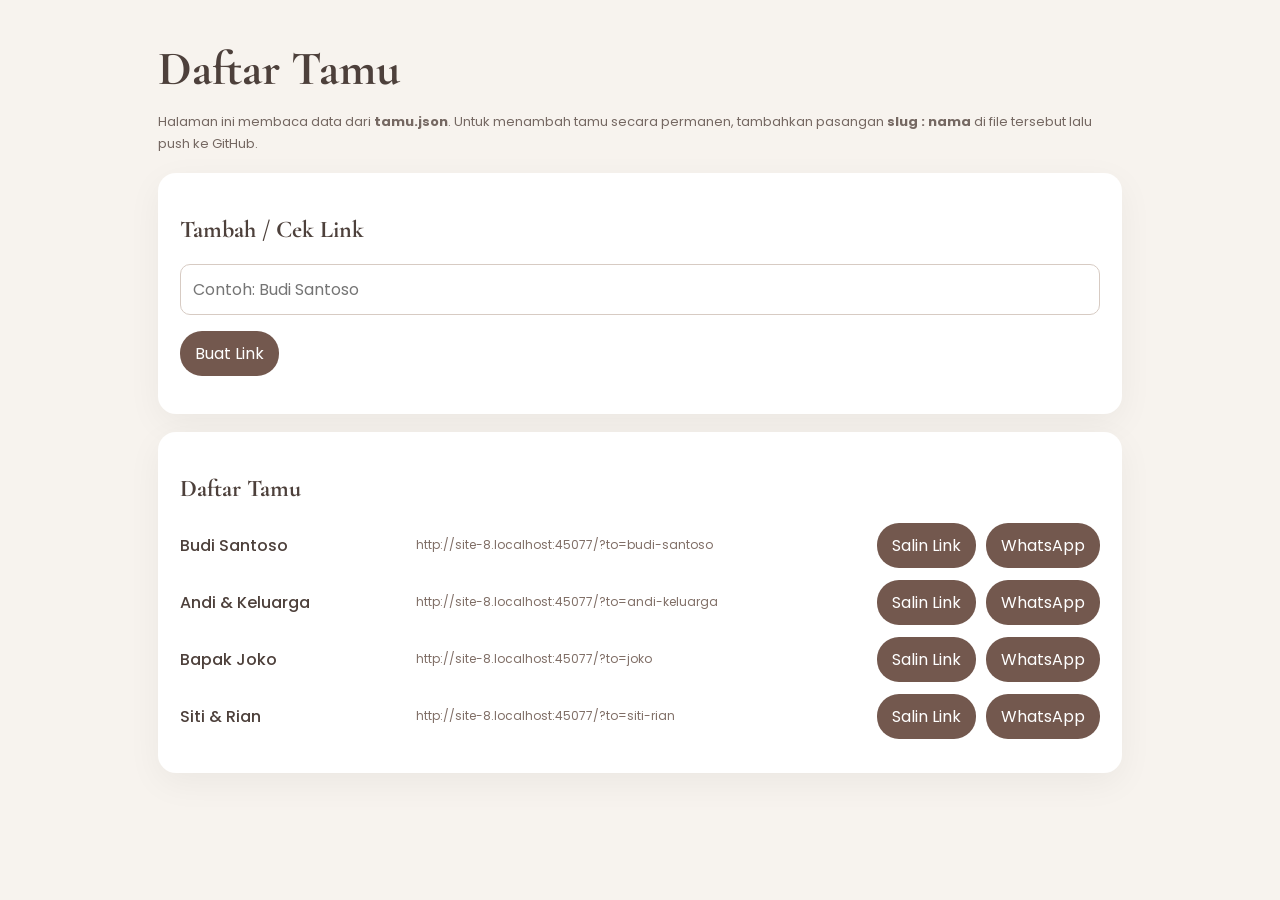
==== tamu.html @ ad66e3f7 "Add files via upload" ====
<!DOCTYPE html>
<html lang="id">
<head>
<meta charset="UTF-8">
<meta name="viewport" content="width=device-width, initial-scale=1.0">
<title>Daftar Tamu — Wawan & Wulan</title>
<link rel="preconnect" href="https://fonts.googleapis.com">
<link rel="preconnect" href="https://fonts.gstatic.com" crossorigin>
<link href="https://fonts.googleapis.com/css2?family=Cormorant+Garamond:wght@500;600&family=Poppins:wght@300;400;500;600&display=swap" rel="stylesheet">
<style>
*{box-sizing:border-box}
body{margin:0;background:#f7f3ee;color:#4d403b;font-family:Poppins,sans-serif}
.container{max-width:1000px;margin:auto;padding:40px 18px}
h1,h2{font-family:"Cormorant Garamond",serif}
h1{font-size:48px;margin:0}
.card{background:#fff;border-radius:18px;padding:22px;margin:18px 0;box-shadow:0 10px 35px #0000000d}
input{width:100%;padding:12px;border:1px solid #d7cbc3;border-radius:10px;font:inherit}
.row{display:flex;gap:10px;align-items:center;margin:12px 0}
.name{flex:1;font-weight:500}
.url{flex:2;font-size:12px;color:#806f67;word-break:break-all}
button{border:0;background:#73584e;color:#fff;padding:10px 15px;border-radius:22px;font:inherit;cursor:pointer;white-space:nowrap}
button:hover{opacity:.9}
.note{font-size:13px;line-height:1.7;color:#756862}
@media(max-width:700px){.row{display:block}.url{margin:8px 0}.row button{margin-right:5px;margin-bottom:5px}}
</style>
</head>
<body>
<div class="container">
  <h1>Daftar Tamu</h1>
  <p class="note">
    Halaman ini membaca data dari <b>tamu.json</b>. Untuk menambah tamu secara permanen,
    tambahkan pasangan <b>slug : nama</b> di file tersebut lalu push ke GitHub.
  </p>

  <div class="card">
    <h2>Tambah / Cek Link</h2>
    <input id="guestInput" placeholder="Contoh: Budi Santoso">
    <p><button id="generateBtn">Buat Link</button></p>
    <div id="generated"></div>
  </div>

  <div class="card">
    <h2>Daftar Tamu</h2>
    <div id="guestList">Memuat...</div>
  </div>
</div>

<script>
const baseUrl = window.location.origin + window.location.pathname.replace(/\/[^/]*$/, "/");

function slugify(value){
  return String(value).toLowerCase().trim()
    .normalize("NFD").replace(/[\\u0300-\\u036f]/g,"")
    .replace(/[^a-z0-9]+/g,"-").replace(/^-+|-+$/g,"");
}

function copyText(text){
  if(navigator.clipboard && window.isSecureContext){
    navigator.clipboard.writeText(text).then(()=>alert("Link berhasil disalin!"));
  }else{
    const area=document.createElement("textarea");
    area.value=text; document.body.appendChild(area); area.select();
    document.execCommand("copy"); document.body.removeChild(area);
    alert("Link berhasil disalin!");
  }
}

function makeRow(slug,name){
  const url=baseUrl+"?to="+encodeURIComponent(slug);
  const row=document.createElement("div");
  row.className="row";
  row.innerHTML=
    '<div class="name"></div>'+
    '<div class="url"></div>'+
    '<button>Salin Link</button>'+
    '<button>WhatsApp</button>';
  row.querySelector(".name").textContent=name;
  row.querySelector(".url").textContent=url;
  row.querySelectorAll("button")[0].onclick=()=>copyText(url);
  row.querySelectorAll("button")[1].onclick=()=>{
    const text=`Undangan pernikahan Wawan & Wulan untuk ${name}: ${url}`;
    window.open("https://wa.me/?text="+encodeURIComponent(text),"_blank");
  };
  return row;
}

async function loadGuests(){
  const list=document.getElementById("guestList");
  try{
    const res=await fetch("./tamu.json",{cache:"no-store"});
    if(!res.ok) throw new Error();
    const guests=await res.json();
    list.innerHTML="";
    Object.entries(guests).forEach(([slug,name])=>{
      list.appendChild(makeRow(slug,name));
    });
  }catch(e){
    list.textContent="Gagal membaca tamu.json.";
  }
}

document.getElementById("generateBtn").onclick=()=>{
  const name=document.getElementById("guestInput").value.trim();
  if(!name){alert("Masukkan nama tamu.");return;}
  const slug=slugify(name);
  const url=baseUrl+"?to="+encodeURIComponent(slug);
  const box=document.getElementById("generated");
  box.innerHTML="";
  box.appendChild(makeRow(slug,name));
};

loadGuests();
</script>
</body>
</html>
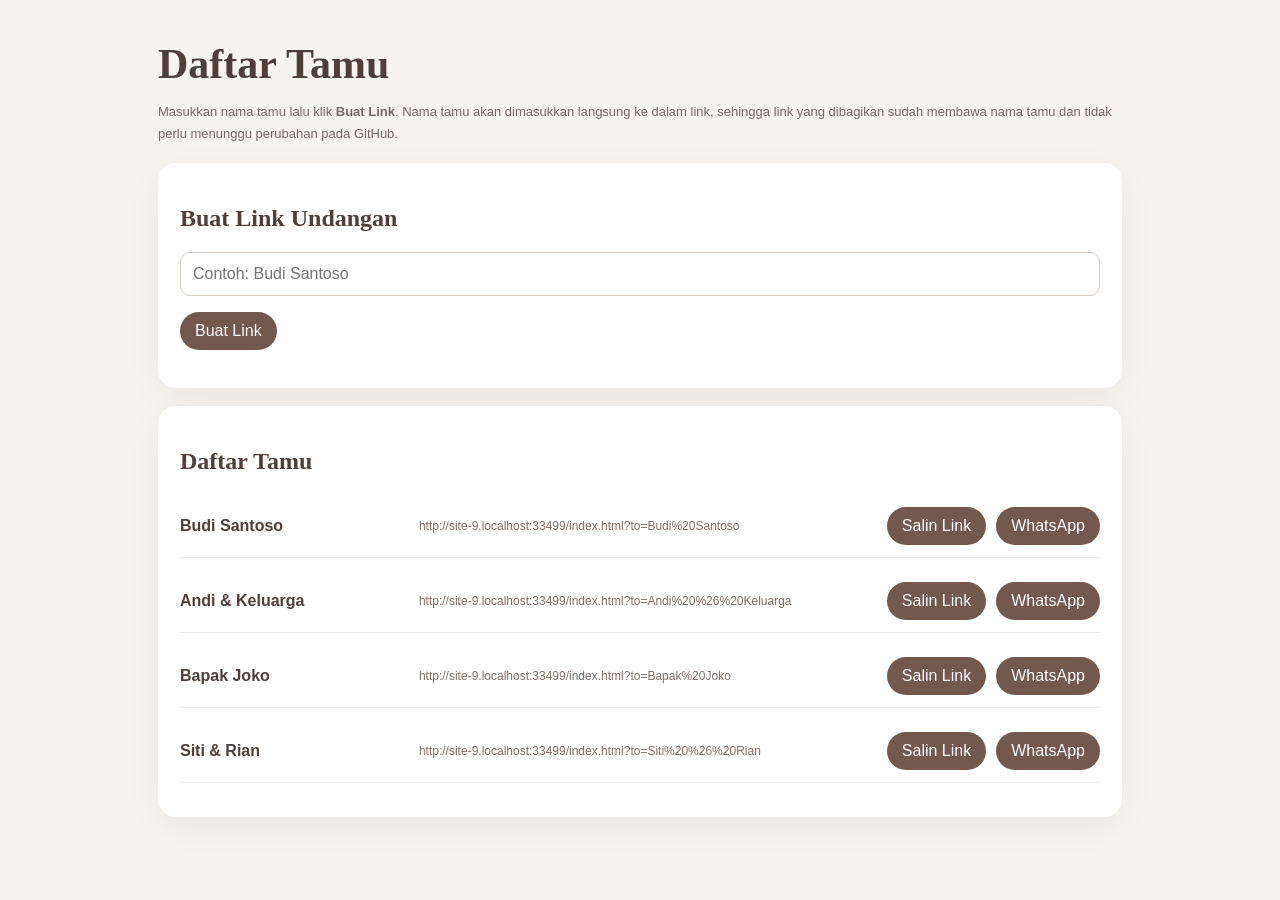
==== commit 41fc3e37: "Add files via upload" ====
--- a/tamu.html
+++ b/tamu.html
@@ -4,38 +4,48 @@
 <meta charset="UTF-8">
 <meta name="viewport" content="width=device-width, initial-scale=1.0">
 <title>Daftar Tamu — Wawan & Wulan</title>
-<link rel="preconnect" href="https://fonts.googleapis.com">
-<link rel="preconnect" href="https://fonts.gstatic.com" crossorigin>
-<link href="https://fonts.googleapis.com/css2?family=Cormorant+Garamond:wght@500;600&family=Poppins:wght@300;400;500;600&display=swap" rel="stylesheet">
 <style>
 *{box-sizing:border-box}
-body{margin:0;background:#f7f3ee;color:#4d403b;font-family:Poppins,sans-serif}
+body{margin:0;background:#f7f3ee;color:#4d403b;font-family:Arial,sans-serif}
 .container{max-width:1000px;margin:auto;padding:40px 18px}
-h1,h2{font-family:"Cormorant Garamond",serif}
-h1{font-size:48px;margin:0}
+h1,h2{font-family:Georgia,serif}
+h1{font-size:42px;margin:0}
 .card{background:#fff;border-radius:18px;padding:22px;margin:18px 0;box-shadow:0 10px 35px #0000000d}
 input{width:100%;padding:12px;border:1px solid #d7cbc3;border-radius:10px;font:inherit}
-.row{display:flex;gap:10px;align-items:center;margin:12px 0}
-.name{flex:1;font-weight:500}
+.row{display:flex;gap:10px;align-items:center;margin:12px 0;padding:12px 0;border-bottom:1px solid #eee}
+.name{flex:1;font-weight:600}
 .url{flex:2;font-size:12px;color:#806f67;word-break:break-all}
 button{border:0;background:#73584e;color:#fff;padding:10px 15px;border-radius:22px;font:inherit;cursor:pointer;white-space:nowrap}
 button:hover{opacity:.9}
 .note{font-size:13px;line-height:1.7;color:#756862}
+.success{margin-top:15px;padding:14px;background:#f1ebe6;border-radius:10px;word-break:break-all}
 @media(max-width:700px){.row{display:block}.url{margin:8px 0}.row button{margin-right:5px;margin-bottom:5px}}
 </style>
 </head>
 <body>
 <div class="container">
   <h1>Daftar Tamu</h1>
+
   <p class="note">
-    Halaman ini membaca data dari <b>tamu.json</b>. Untuk menambah tamu secara permanen,
-    tambahkan pasangan <b>slug : nama</b> di file tersebut lalu push ke GitHub.
+    Masukkan nama tamu lalu klik <b>Buat Link</b>.
+    Nama tamu akan dimasukkan langsung ke dalam link, sehingga
+    link yang dibagikan sudah membawa nama tamu dan tidak perlu
+    menunggu perubahan pada GitHub.
   </p>
 
   <div class="card">
-    <h2>Tambah / Cek Link</h2>
-    <input id="guestInput" placeholder="Contoh: Budi Santoso">
-    <p><button id="generateBtn">Buat Link</button></p>
+    <h2>Buat Link Undangan</h2>
+
+    <input
+      id="guestInput"
+      type="text"
+      placeholder="Contoh: Budi Santoso"
+    >
+
+    <p>
+      <button id="generateBtn">Buat Link</button>
+    </p>
+
     <div id="generated"></div>
   </div>
 
@@ -46,70 +56,216 @@
 </div>
 
 <script>
-const baseUrl = window.location.origin + window.location.pathname.replace(/\/[^/]*$/, "/");
-
-function slugify(value){
-  return String(value).toLowerCase().trim()
-    .normalize("NFD").replace(/[\\u0300-\\u036f]/g,"")
-    .replace(/[^a-z0-9]+/g,"-").replace(/^-+|-+$/g,"");
-}
-
-function copyText(text){
-  if(navigator.clipboard && window.isSecureContext){
-    navigator.clipboard.writeText(text).then(()=>alert("Link berhasil disalin!"));
-  }else{
-    const area=document.createElement("textarea");
-    area.value=text; document.body.appendChild(area); area.select();
-    document.execCommand("copy"); document.body.removeChild(area);
+function getBaseUrl() {
+  return window.location.origin +
+    window.location.pathname.replace(/\/[^/]*$/, "/index.html");
+}
+
+function makeGuestLink(name) {
+  return getBaseUrl() +
+    "?to=" +
+    encodeURIComponent(name.trim());
+}
+
+function copyText(text) {
+  if (navigator.clipboard && window.isSecureContext) {
+    navigator.clipboard.writeText(text).then(function () {
+      alert("Link berhasil disalin!");
+    }).catch(function () {
+      fallbackCopy(text);
+    });
+  } else {
+    fallbackCopy(text);
+  }
+}
+
+function fallbackCopy(text) {
+  const area = document.createElement("textarea");
+  area.value = text;
+  area.style.position = "fixed";
+  area.style.left = "-9999px";
+
+  document.body.appendChild(area);
+  area.focus();
+  area.select();
+
+  try {
+    document.execCommand("copy");
     alert("Link berhasil disalin!");
-  }
-}
-
-function makeRow(slug,name){
-  const url=baseUrl+"?to="+encodeURIComponent(slug);
-  const row=document.createElement("div");
-  row.className="row";
-  row.innerHTML=
-    '<div class="name"></div>'+
-    '<div class="url"></div>'+
-    '<button>Salin Link</button>'+
-    '<button>WhatsApp</button>';
-  row.querySelector(".name").textContent=name;
-  row.querySelector(".url").textContent=url;
-  row.querySelectorAll("button")[0].onclick=()=>copyText(url);
-  row.querySelectorAll("button")[1].onclick=()=>{
-    const text=`Undangan pernikahan Wawan & Wulan untuk ${name}: ${url}`;
-    window.open("https://wa.me/?text="+encodeURIComponent(text),"_blank");
+  } catch (error) {
+    alert("Gagal menyalin link.");
+  }
+
+  document.body.removeChild(area);
+}
+
+function createGuestButtons(container, name) {
+  const url = makeGuestLink(name);
+
+  const box = document.createElement("div");
+  box.className = "success";
+
+  const title = document.createElement("strong");
+  title.textContent = name;
+
+  const br = document.createElement("br");
+
+  const urlText = document.createElement("span");
+  urlText.textContent = url;
+
+  const br2 = document.createElement("br");
+
+  const copyButton = document.createElement("button");
+  copyButton.textContent = "Salin Link";
+  copyButton.style.marginTop = "10px";
+
+  copyButton.onclick = function () {
+    copyText(url);
   };
-  return row;
-}
-
-async function loadGuests(){
-  const list=document.getElementById("guestList");
-  try{
-    const res=await fetch("./tamu.json",{cache:"no-store"});
-    if(!res.ok) throw new Error();
-    const guests=await res.json();
-    list.innerHTML="";
-    Object.entries(guests).forEach(([slug,name])=>{
-      list.appendChild(makeRow(slug,name));
+
+  const waButton = document.createElement("button");
+  waButton.textContent = "WhatsApp";
+  waButton.style.marginTop = "10px";
+  waButton.style.marginLeft = "6px";
+
+  waButton.onclick = function () {
+    const message =
+      "Undangan pernikahan Wawan & Wulan untuk " +
+      name +
+      ":\n\n" +
+      url;
+
+    window.open(
+      "https://wa.me/?text=" +
+      encodeURIComponent(message),
+      "_blank"
+    );
+  };
+
+  box.appendChild(title);
+  box.appendChild(br);
+  box.appendChild(urlText);
+  box.appendChild(br2);
+  box.appendChild(copyButton);
+  box.appendChild(waButton);
+
+  container.appendChild(box);
+}
+
+document.getElementById("generateBtn").addEventListener(
+  "click",
+  function () {
+
+    const input = document.getElementById("guestInput");
+    const name = input.value.trim();
+
+    if (!name) {
+      alert("Masukkan nama tamu terlebih dahulu.");
+      input.focus();
+      return;
+    }
+
+    const generated =
+      document.getElementById("generated");
+
+    generated.innerHTML = "";
+
+    createGuestButtons(generated, name);
+  }
+);
+
+// Daftar tamu yang sudah ada di tamu.json tetap ditampilkan.
+async function loadGuestList() {
+
+  const list =
+    document.getElementById("guestList");
+
+  try {
+
+    const response =
+      await fetch(
+        "./tamu.json?cache=" + Date.now(),
+        { cache: "no-store" }
+      );
+
+    if (!response.ok) {
+      throw new Error("Gagal membaca tamu.json");
+    }
+
+    const guests = await response.json();
+
+    list.innerHTML = "";
+
+    Object.values(guests).forEach(function (name) {
+
+      const row =
+        document.createElement("div");
+
+      row.className = "row";
+
+      const nameEl =
+        document.createElement("div");
+
+      nameEl.className = "name";
+      nameEl.textContent = name;
+
+      const urlEl =
+        document.createElement("div");
+
+      urlEl.className = "url";
+      urlEl.textContent =
+        makeGuestLink(name);
+
+      const copy =
+        document.createElement("button");
+
+      copy.textContent = "Salin Link";
+
+      copy.onclick = function () {
+        copyText(makeGuestLink(name));
+      };
+
+      const wa =
+        document.createElement("button");
+
+      wa.textContent = "WhatsApp";
+
+      wa.onclick = function () {
+
+        const url =
+          makeGuestLink(name);
+
+        const message =
+          "Undangan pernikahan Wawan & Wulan untuk " +
+          name +
+          ":\n\n" +
+          url;
+
+        window.open(
+          "https://wa.me/?text=" +
+          encodeURIComponent(message),
+          "_blank"
+        );
+      };
+
+      row.appendChild(nameEl);
+      row.appendChild(urlEl);
+      row.appendChild(copy);
+      row.appendChild(wa);
+
+      list.appendChild(row);
     });
-  }catch(e){
-    list.textContent="Gagal membaca tamu.json.";
-  }
-}
-
-document.getElementById("generateBtn").onclick=()=>{
-  const name=document.getElementById("guestInput").value.trim();
-  if(!name){alert("Masukkan nama tamu.");return;}
-  const slug=slugify(name);
-  const url=baseUrl+"?to="+encodeURIComponent(slug);
-  const box=document.getElementById("generated");
-  box.innerHTML="";
-  box.appendChild(makeRow(slug,name));
-};
-
-loadGuests();
+
+  } catch (error) {
+
+    list.textContent =
+      "Gagal membaca daftar tamu.";
+
+    console.error(error);
+  }
+}
+
+loadGuestList();
 </script>
 </body>
 </html>
